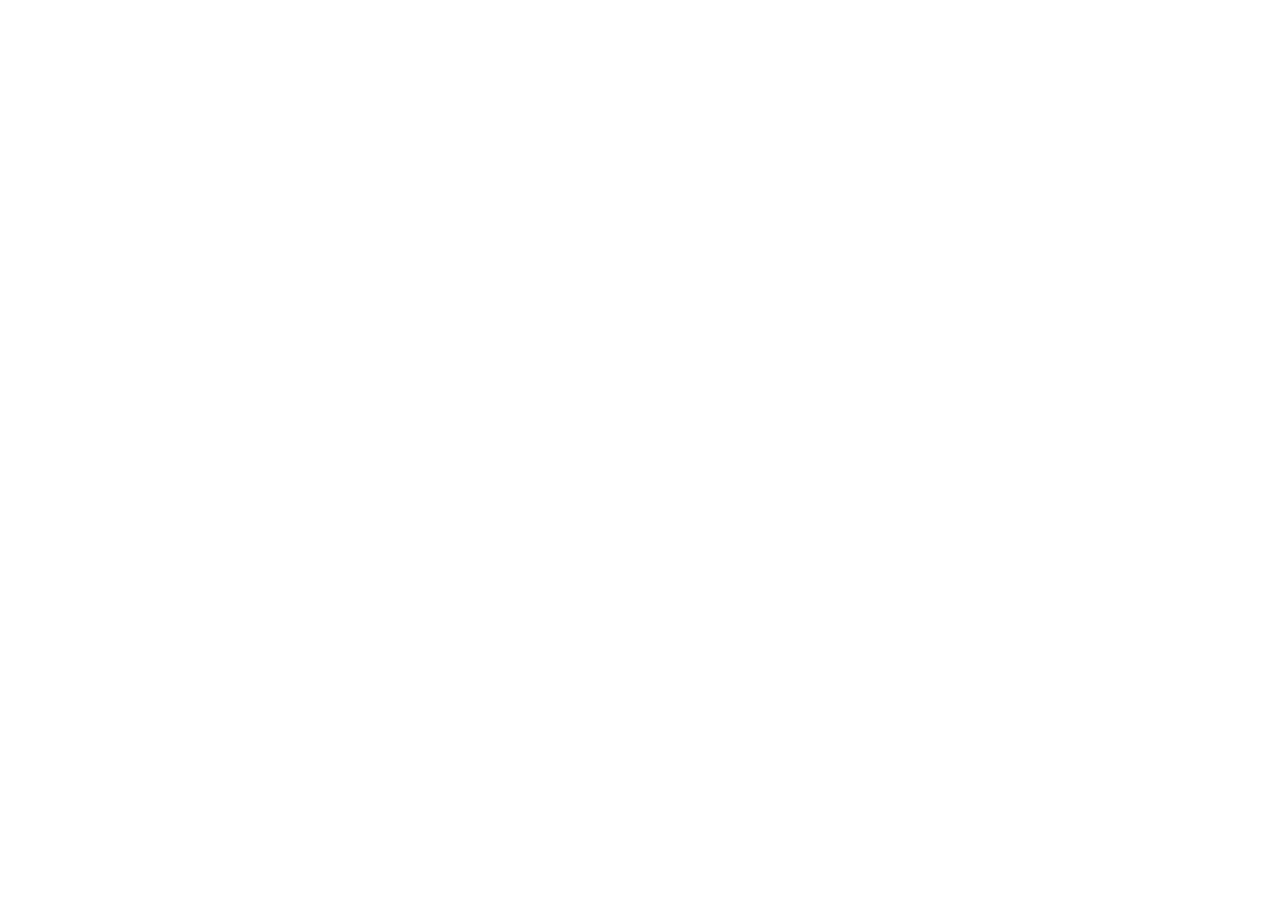
==== home/home.html @ 997076fc "structure yaratd;m" ====
<!DOCTYPE html>
<html lang="en">
<head>
    <meta charset="UTF-8">
    <meta name="viewport" content="width=device-width, initial-scale=1.0">
    <title>Document</title>
    <link rel="stylesheet" href="../header.css">
    <link rel="stylesheet" href="../footer.css">
    <link rel="stylesheet" href="./home.css">
</head>
<body>
    <header></header>
    <main></main>
    <footer></footer>
</body>
</html>
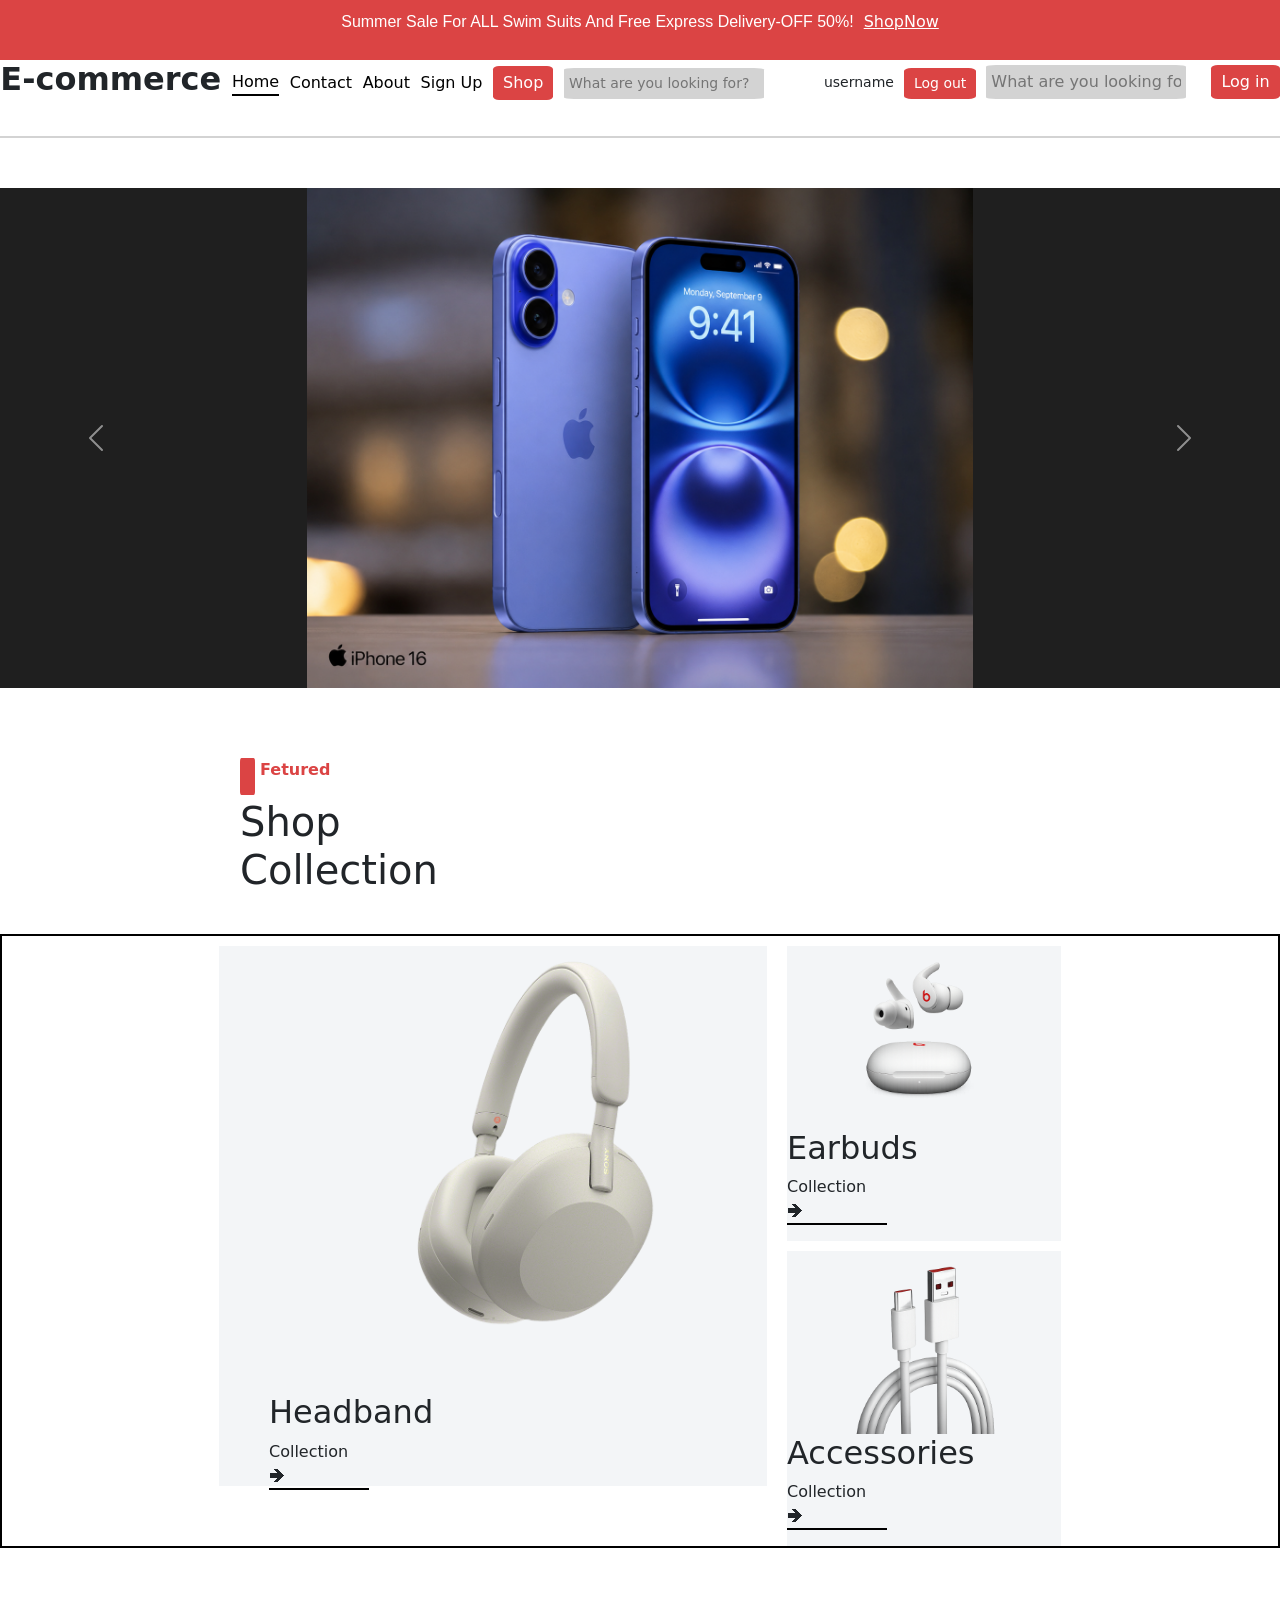
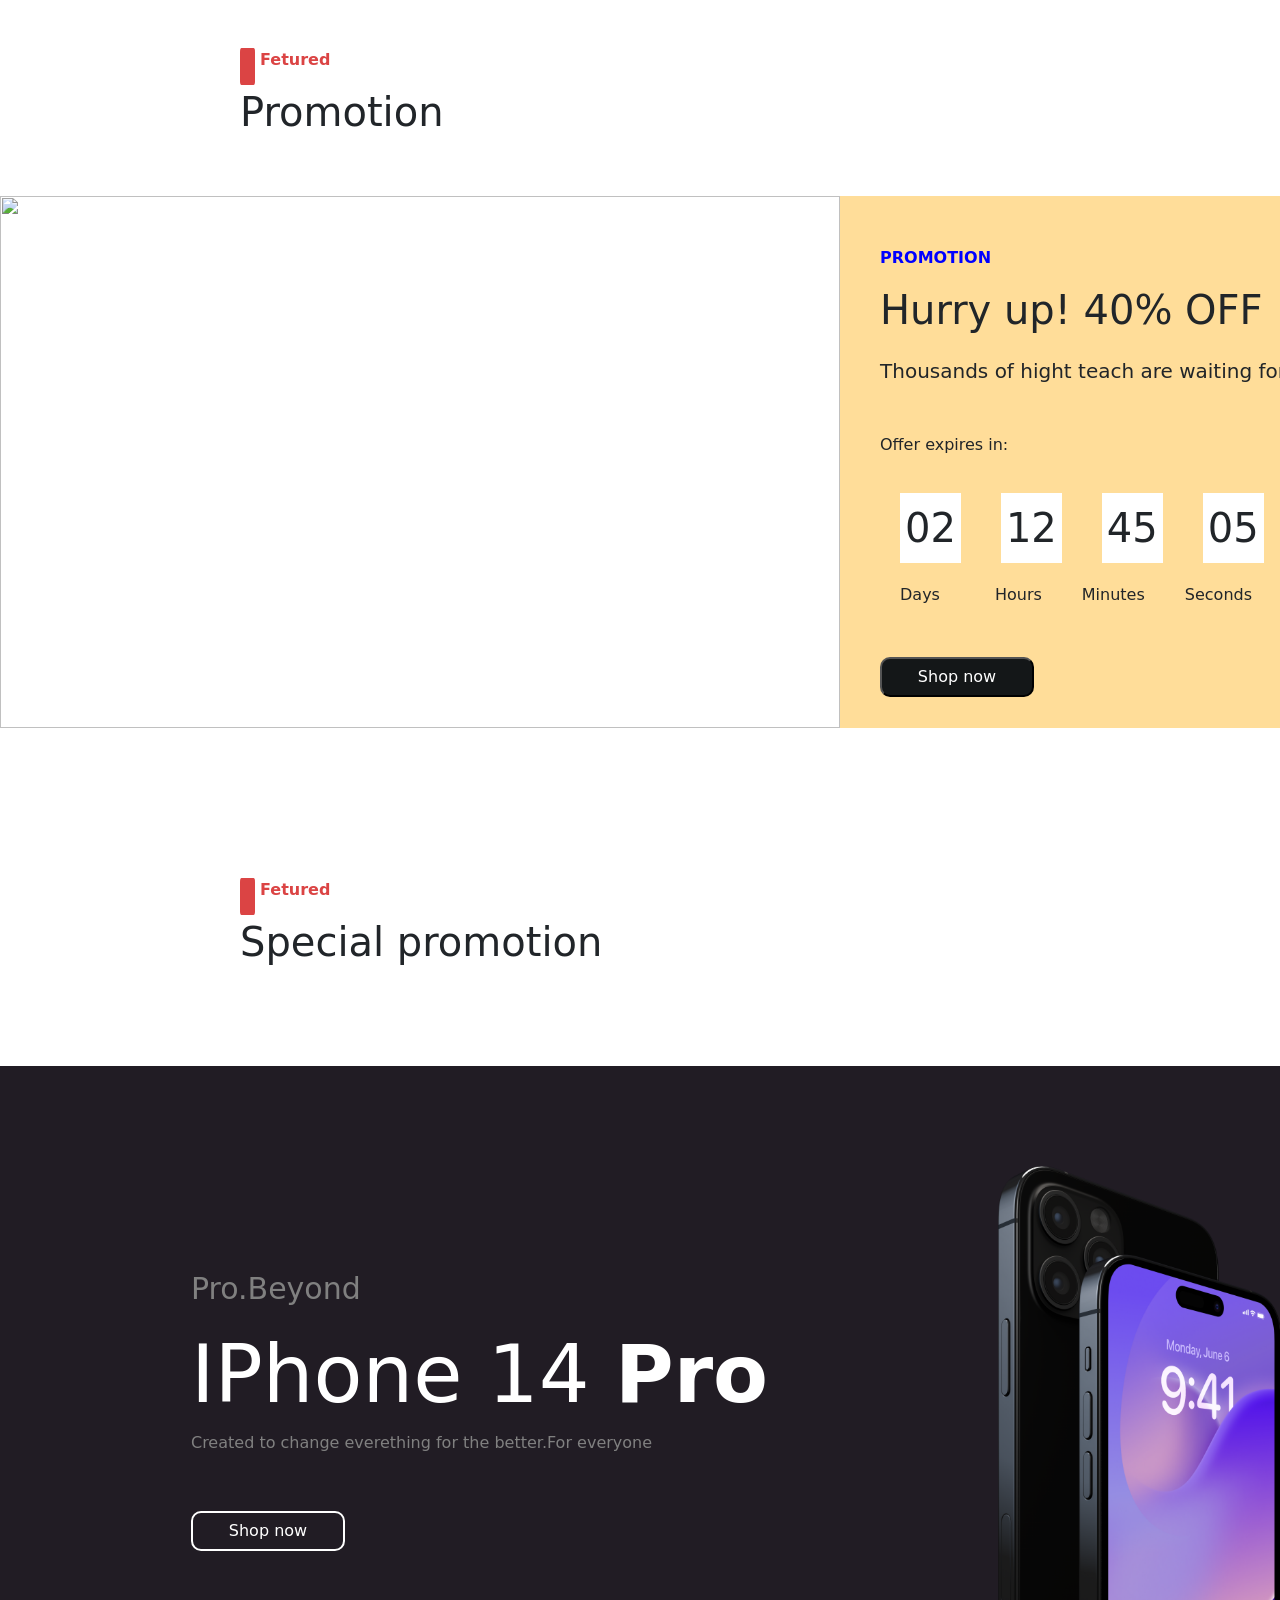
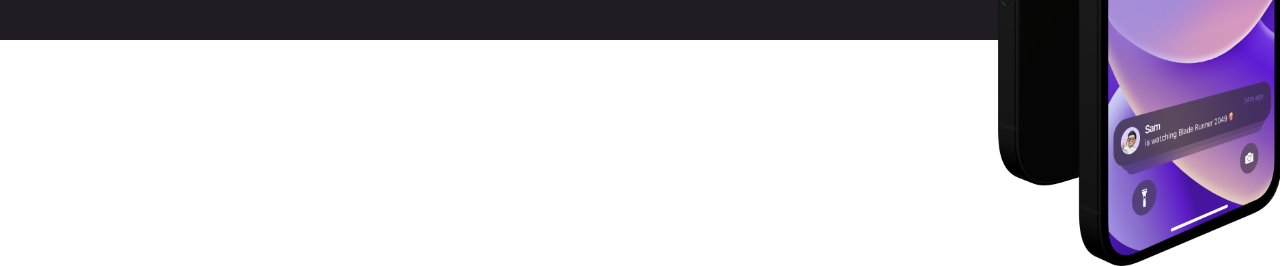
==== commit c7149424: "Home" ====
--- a/home/home.html
+++ b/home/home.html
@@ -1,5 +1,6 @@
 <!DOCTYPE html>
 <html lang="en">
+
 <head>
     <meta charset="UTF-8">
     <meta name="viewport" content="width=device-width, initial-scale=1.0">
@@ -7,10 +8,197 @@
     <link rel="stylesheet" href="../header.css">
     <link rel="stylesheet" href="../footer.css">
     <link rel="stylesheet" href="./home.css">
+    <link href="https://cdn.jsdelivr.net/npm/bootstrap@5.3.3/dist/css/bootstrap.min.css" rel="stylesheet">
+
+    <style>
+
+    </style>
 </head>
+
 <body>
-    <header></header>
-    <main></main>
+    <header class="header">
+        <div class="he-div">
+            <p class="header-p">Summer Sale For ALL Swim Suits And Free Express Delivery-OFF 50%! </p>
+            <a href="" class="he-a">ShopNow</a>
+        </div>
+        <div class="he-div2">
+            <h2 class="nav-h2">E-commerce</h2>
+            <a href="" class="he-a" style="border-bottom: 2px solid black;">Home</a>
+            <a href="" class="he-a">Contact</a>
+            <a href="" class="he-a">About</a>
+            <a href="" class="he-a">Sign Up</a>
+
+            <button class="btn-1">
+                Shop
+            </button>
+            <div class="he-div3">
+                <div class="small">
+                    <input type="text" placeholder="What are you looking for?" class="input-he">
+                    <i class="fa-solid fa-magnifying-glass" class="he-i"></i>
+                    <i class="fa-solid fa-cart-shopping" class="he-i"></i>
+                    <i class="fa-regular fa-user" class="he-1"></i>
+                    <p>username</p>
+                    <button class="btn-1">Log out</button>
+                </div>
+                <div class="small-2">
+                    <input type="text" placeholder="What are you looking for?" class="input-he">
+                    <i class="fa-solid fa-magnifying-glass" class="he-i"></i>
+                    <button class="btn-2">Log in</button>
+                </div>
+            </div>
+        </div>
+
+    </header>
+
+
+    <main>
+        <section class="sec-1">
+            <div id="carouselExample" class="carousel slide">
+                <div class="carousel-inner">
+                    <div class="carousel-item active">
+                        <img src="../home-images/ChatGPT Image Jul 2, 2026, 08_44_27 PM.png" class="d-block w-100"
+                            alt="...">
+                    </div>
+                    <div class="carousel-item">
+                        <img src="../home-images/ChatGPT Image Jul 2, 2026, 08_44_34 PM.png" class="d-block w-100"
+                            alt="...">
+                    </div>
+                    <div class="carousel-item">
+                        <img src="../home-images/ChatGPT Image Jul 2, 2026, 08_49_07 PM.png" class="d-block w-100"
+                            alt="...">
+                    </div>
+                </div>
+                <button class="carousel-control-prev" type="button" data-bs-target="#carouselExample"
+                    data-bs-slide="prev">
+                    <span class="carousel-control-prev-icon" aria-hidden="true"></span>
+                    <span class="visually-hidden">Previous</span>
+                </button>
+                <button class="carousel-control-next" type="button" data-bs-target="#carouselExample"
+                    data-bs-slide="next">
+                    <span class="carousel-control-next-icon" aria-hidden="true"></span>
+                    <span class="visually-hidden">Next</span>
+                </button>
+            </div>
+        </section>
+        <section class="sec-2">
+            <div class="Feautered-di">
+                <div class="mi-Featured-di">
+                    <div class="mini"></div>
+                    <p class="fe-p">Fetured</p>
+                </div>
+
+                <h1 class="small-h1">Shop Collection</h1>
+            </div>
+            <div class="main-con">
+
+                <div class="inner-con1">
+
+                    <div class="in-1">
+                        <img class="img1" src="../home-images/8d64bd31d2eda88ccb4cc71f499a5d94c2a5bd61 (3).png" alt="">
+
+                        <H2>Headband</H2>
+
+                        <p style="border-bottom: 2px solid black; width: 100px;">Collection 🡺</p>
+                    </div>
+                </div>
+                <div class="display-di">
+
+
+                    <div class="inner-con2">
+
+                        <div class="in-2">
+                            <img class="img2" src="../home-images/ChatGPT Image Jul 2, 2026, 10_52_30 PM.png" alt="">
+
+                            <H2>Earbuds</H2>
+
+                            <p style="border-bottom: 2px solid black; width: 100px;">Collection 🡺</p>
+                        </div>
+                    </div>
+                    <div class="inner-con3">
+
+                        <div class="in-3">
+                            <img class="img3" src="../home-images/ChatGPT Image Jul 2, 2026, 10_57_08 PM.png" alt="">
+
+                            <H2>Accessories</H2>
+
+                            <p style="border-bottom: 2px solid black; width: 100px;">Collection 🡺</p>
+                        </div>
+                    </div>
+                </div>
+            </div>
+        </section>
+        <section class="sec-3">
+            <div class="Feautered-di" style="border: none;">
+                <div class="mi-Featured-di">
+                    <div class="mini"></div>
+                    <p class="fe-p">Fetured</p>
+                </div>
+
+                <h1 class="small-h1">Promotion</h1>
+
+                <div class="main-Promotion">
+                    <div class="random1">
+                        <img class="img-promotion" src="../home-images/f98c9f772c9b3581a0a349af00d590d738c52494 (1).jpg"
+                            alt="">
+                    </div>
+
+                    <div class="random2">
+                        <div class="small-promotion">
+                            <p style="color: blue;font-weight: bold;">PROMOTION</p>
+                            <H1>Hurry up! 40% OFF</H1>
+                            <h5 style="margin-top: 25px;">Thousands of hight teach are waiting for you</h5>
+                            <p style="margin-top: 50px;">Offer expires in:</p>
+                            <div class="num">
+                                <div class="Day">
+                                    <p style="font-size: 40px;">02</p>
+                                </div>
+                                <div class="Hours">
+                                    <p style="font-size: 40px;">12</p>
+                                </div>
+                                <div class="Minutes">
+                                    <p style="font-size: 40px;">45</p>
+                                </div>
+                                <div class="Seconds">
+                                    <p style="font-size: 40px;">05</p>
+                                </div>
+                            </div>
+                            <div class="small-p-counter">
+                                <p>Days</p>
+                                <p style="position: relative;left: 15px;">Hours</p>
+                                <p style="position: relative;left: 15px;">Minutes</p>
+                                <p style="position: relative;left: 15px;">Seconds</p>
+                            </div>
+
+                            <button class="button-count">Shop now</button>
+                        </div>
+                    </div>
+                </div>
+        </section>
+        <section class="sec-4">
+              <div class="Feautered-di" style="border: none;width: 500px;margin-top: 150px;">
+                <div class="mi-Featured-di">
+                    <div class="mini"></div>
+                    <p class="fe-p">Fetured</p>
+                </div>
+
+                <h1 class="small-h1">Special promotion</h1>
+                <div class="Spacial-promotion-main">
+                    <div class="special-1">
+                         <p style="color: gray;font-weight: 500;font-size: 30px;">Pro.Beyond</p>
+                         <h1 style="color: white;font-size: 80px;font-weight:lighter;">IPhone 14 <span style="color: white;font-weight:bold;">Pro</span></h1>
+                         <p style="color: gray;">Created to change everething for the better.For everyone</p>
+                         <button class="special-btn">Shop now</button>
+                    </div>
+                    <div class="special-2">
+                      <img src="../home-images/20ae4cc7d95ed194279d337796d951679b146d4a (1).png" class="special-img" alt="">
+                    </div>
+                </div>
+        </section>
+    </main>
     <footer></footer>
+    <script src="https://kit.fontawesome.com/943d87bd3c.js" crossorigin="anonymous"></script>
+
+    <script src="https://cdn.jsdelivr.net/npm/bootstrap@5.3.3/dist/js/bootstrap.bundle.min.js"></script>
 </body>
+
 </html>
--- a/header.css
+++ b/header.css
@@ -0,0 +1,82 @@
+*{
+    margin: 0;
+    padding: 0;
+    box-sizing: border-box;
+}
+
+.header .header-p{
+text-align: center;
+color: white;
+font-family: sans-serif;
+}
+
+.header .he-div{
+   display: flex;
+   justify-content: center; 
+   background-color:#DB4444 ;
+padding: 10px;
+}
+.header .he-a{
+    color: white;
+    margin-left: 10px;
+}
+.header .nav-h2{
+font-weight: 700;
+} 
+
+.he-div2 .btn-1{
+    border: none;
+    padding: 5px 10px;
+    border-radius: 10%;
+    background-color:#DB4444 ;
+    color: white;
+    margin: 0 10px;
+}
+
+.he-div2 .he-a{
+text-decoration-line: none;
+color: black;
+}
+
+.he-div2{
+    display: flex;
+    align-items: center; 
+    justify-content: space-around;
+    padding-bottom: 30px;
+    border-bottom: 2px solid lightgray;
+}
+
+.input-he{
+background-color:lightgray;
+border: none;
+padding: 5px 5px;
+border-radius: 5%;
+width: 200px;
+}
+
+
+.he-div3 i{
+    margin: 10px;
+}
+.he-div3{
+    display: flex;
+}
+
+.he-div3 .small{
+    display: flex;
+    align-items: center;
+}
+.small p{
+    position: relative;
+    top: 7px;
+    
+}
+.btn-2{
+     border: none;
+    padding: 5px 10px;
+    border-radius: 10%;
+    background-color:#DB4444 ;
+    color: white;
+    
+}
+
--- a/home/home.css
+++ b/home/home.css
@@ -0,0 +1,219 @@
+.sec-1 {
+
+    height: 500px;
+    margin-top: 50px;
+
+}
+
+.sec-1 div {
+
+    height: 500px;
+}
+
+.sec-1 img {
+    height: 500px;
+
+    background-color: #1f1f1f;
+    ;
+    object-fit: contain;
+
+}
+
+.sec-2 {
+    margin-top: 70px;
+    margin-bottom: 100px;
+}
+
+.sec-2 .small-h1 {
+    font-weight: 400;
+}
+
+.mini {
+    width: 15px;
+    height: 37px;
+    border-radius: 10%;
+    background-color: #DB4444;
+    margin-right: 5px;
+}
+
+.fe-p {
+    color: #DB4444;
+    font-weight: 600;
+}
+
+.mi-Featured-di {
+    display: flex;
+}
+
+.Feautered-di {
+
+    width: 300px;
+    position: relative;
+    left: 200px;
+    margin: 40px;
+}
+
+.sec-2 .inner-con1 {
+    margin: 10px;
+    width: 548px;
+    height: 540px;
+    background-color: #F3F5F7;
+}
+
+.in-1 {
+    position: relative;
+    bottom: 50px;
+    left: 50px;
+}
+
+.sec-2 .img1 {
+    width: 570px;
+}
+
+.sec-2 .img2 {
+    width: 274px;
+}
+
+.sec-2 .img3 {
+    width: 274px;
+}
+
+.sec-2 .inner-con2 {
+    width: 274px;
+    background-color: #F3F5F7;
+    margin: 10px;
+
+}
+
+.sec-2 .inner-con3 {
+    width: 274px;
+    background-color: #F3F5F7;
+    margin-left: 10px;
+
+}
+
+.sec-2 .display-di {
+    display: flex;
+    flex-direction: column;
+}
+
+.sec-2 .main-con {
+    display: flex;
+    justify-content: center;
+    border: 2px solid black;
+}
+
+.sec-3 .img-promotion {
+    width: 840px;
+    height: 532px;
+
+}
+
+.sec-3 .main-Promotion {
+    position: relative;
+    right: 240px;
+    margin-top: 60px;
+    display: flex;
+}
+
+.sec-3 .small-promotion {
+    background-color: #FFAB0066;
+    padding-left: 40px;
+    padding-top: 50px;
+    width: 681px;
+    height: 532px;
+}
+
+.sec-3 .num {
+    display: flex;
+    align-items: center;
+}
+
+.Day {
+    font-weight: 500;
+    height: 70px;
+    padding: 5px;
+    margin: 20px;
+    background-color: white;
+}
+
+.Hours {
+    font-weight: 500;
+    height: 70px;
+    padding: 5px;
+    margin: 20px;
+    background-color: white;
+}
+
+.Minutes {
+    font-weight: 500;
+    height: 70px;
+    padding: 5px;
+    margin: 20px;
+    background-color: white;
+}
+
+.Seconds {
+    font-weight: 500;
+    height: 70px;
+    padding: 5px;
+    margin: 20px;
+    background-color: white;
+}
+
+.sec-3 .small-p-counter {
+    display: flex;
+
+}
+
+.sec-3 .small-p-counter p {
+    margin: 0 20px;
+}
+
+.button-count {
+    width: 154px;
+    height: 40px;
+    background-color: #141718;
+    color: white;
+    border-radius: 10px;
+    position: relative;
+    top: 50px;
+}
+
+.sec-4 .Spacial-promotion-main{
+    width: 1521px;
+    height: 574px;
+    padding: 100px;
+    background-color: #211C24;
+    position: relative;
+    right: 240px;
+    margin-top: 100px;
+    display: flex;
+    justify-content: space-around;
+}
+
+.sec-4 .special-btn {
+    border-radius: 10px;
+    border: 2px solid white ;
+    width: 154px;
+    height: 40px;
+    background-color: #211C24;
+    color: white;
+    text-align: center;
+    margin-top: 40px;
+}
+.sec-4 .special-1{
+    margin-top: 100px;
+}
+.sec-4 .special-2{
+    width: 380px;
+    height: 700px;
+    
+}
+.sec-4 .special-img{
+width: 100%;
+height: 100%;
+object-fit: contain;
+overflow: clip;
+
+}
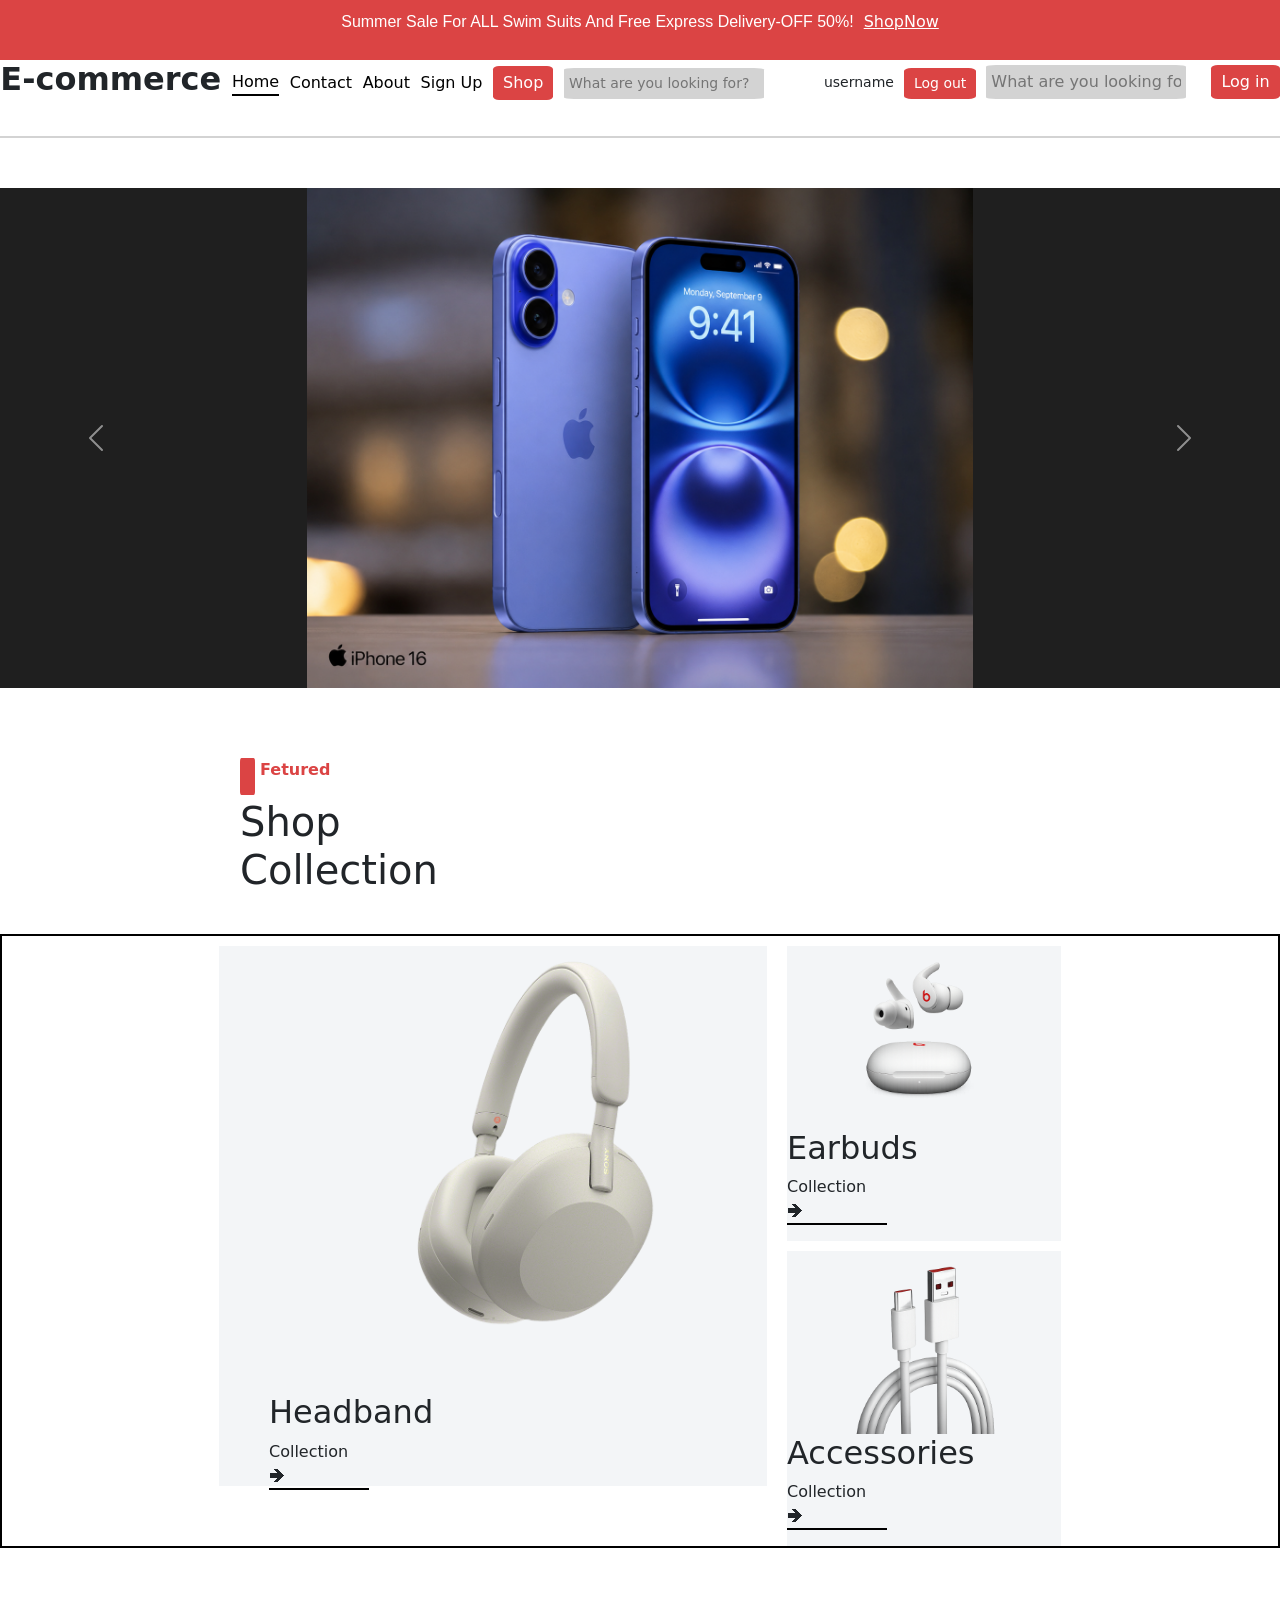
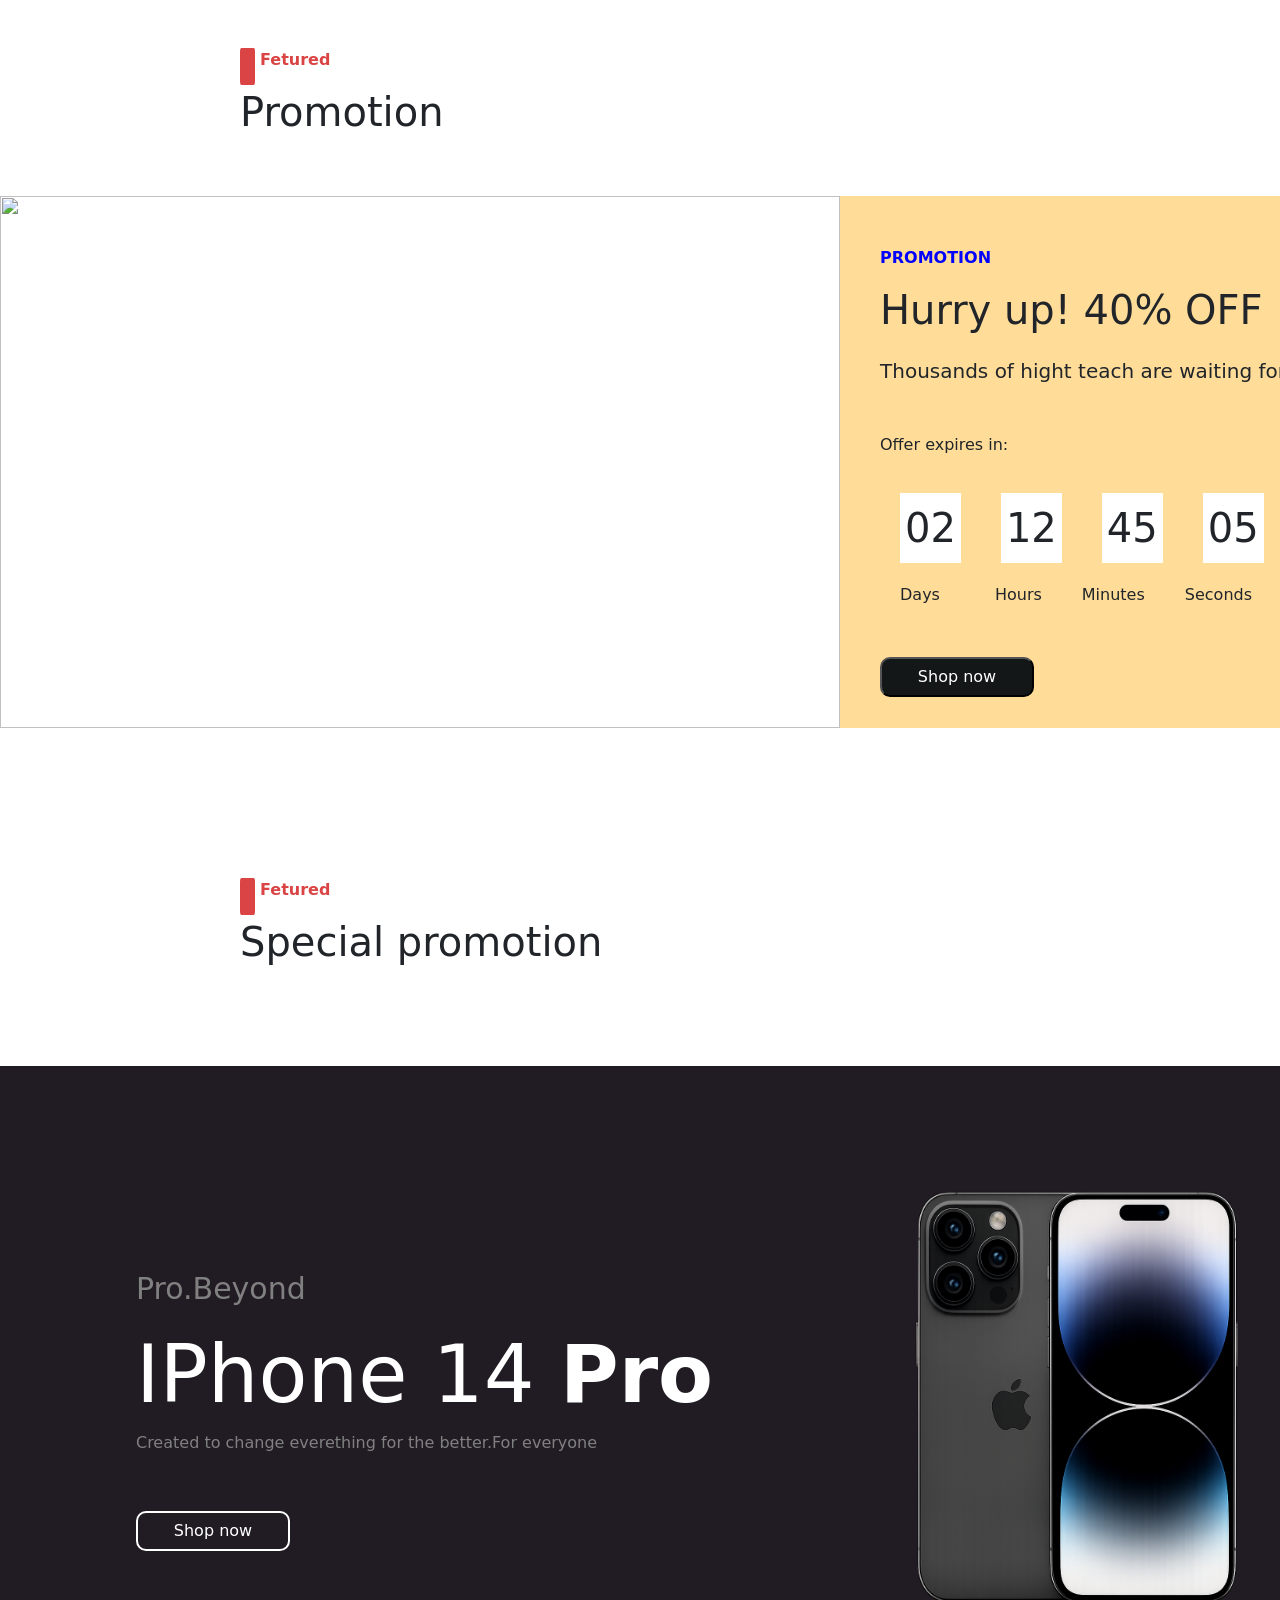
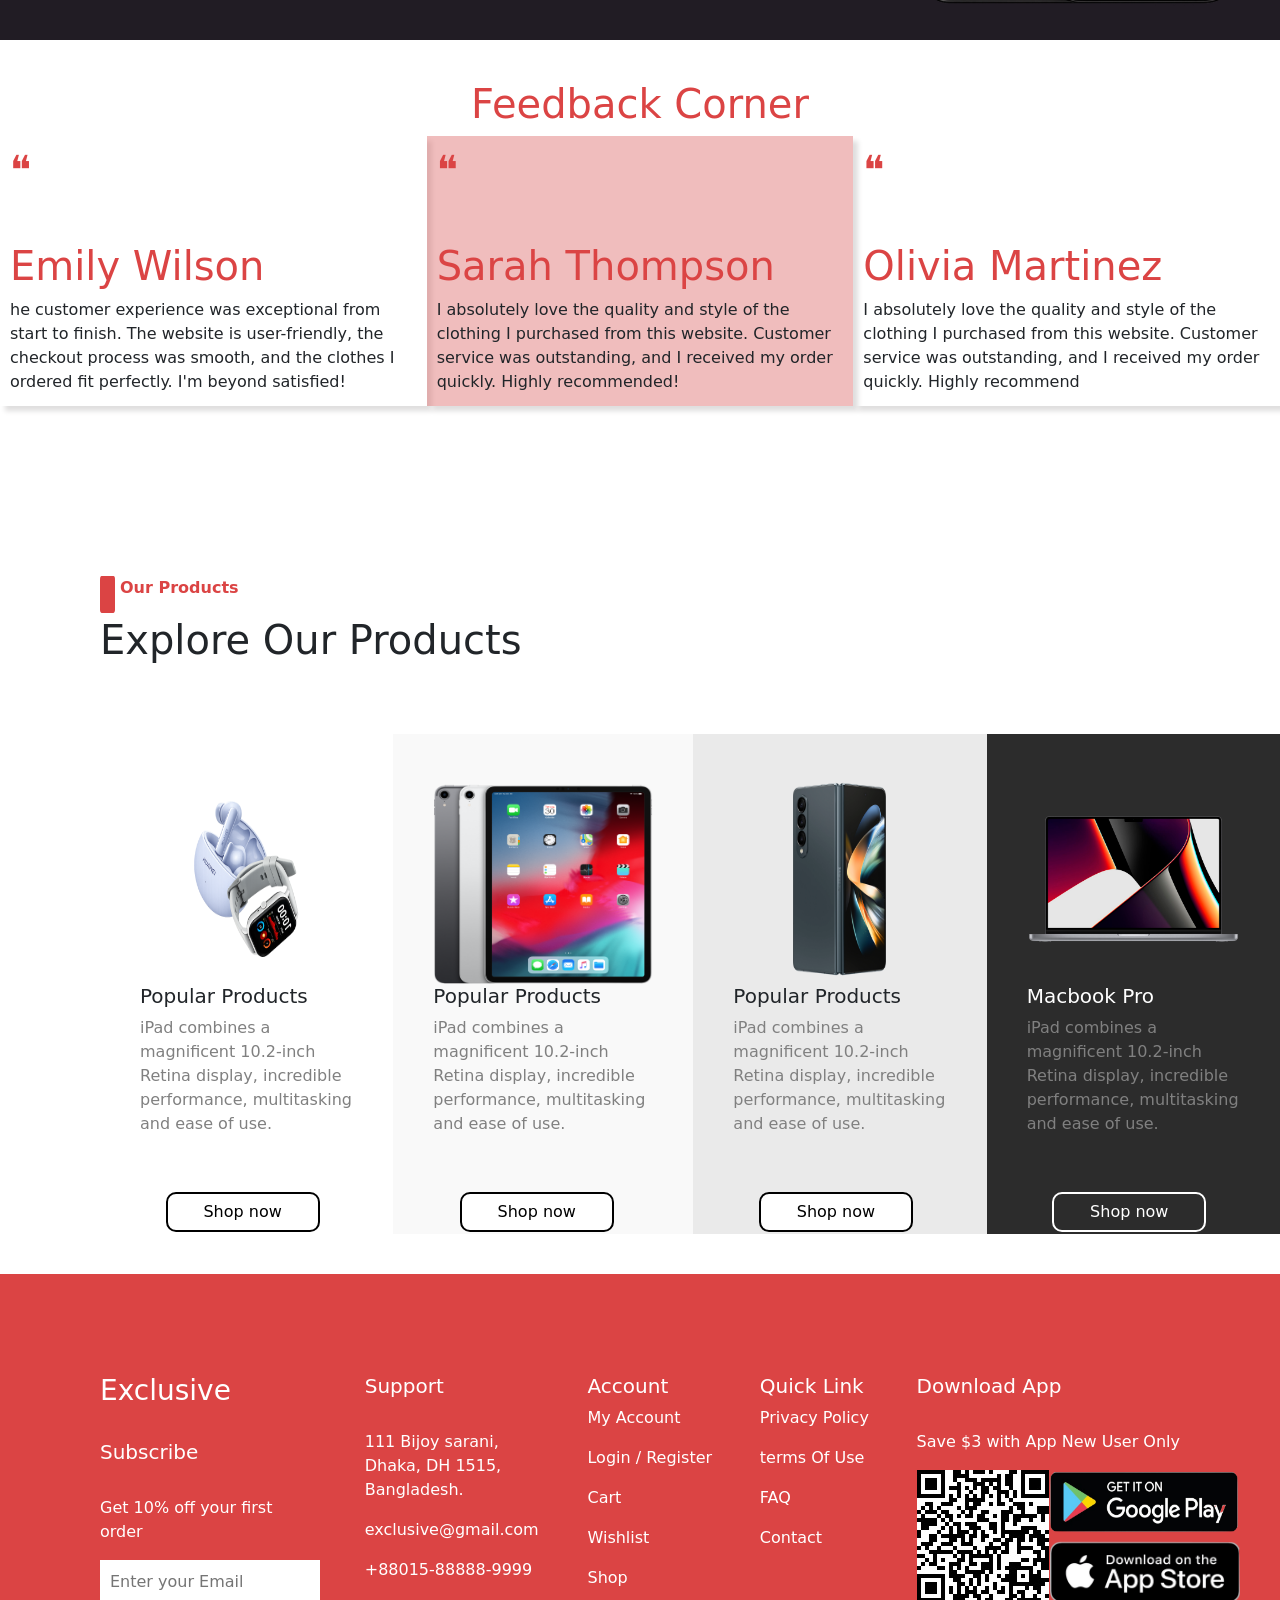
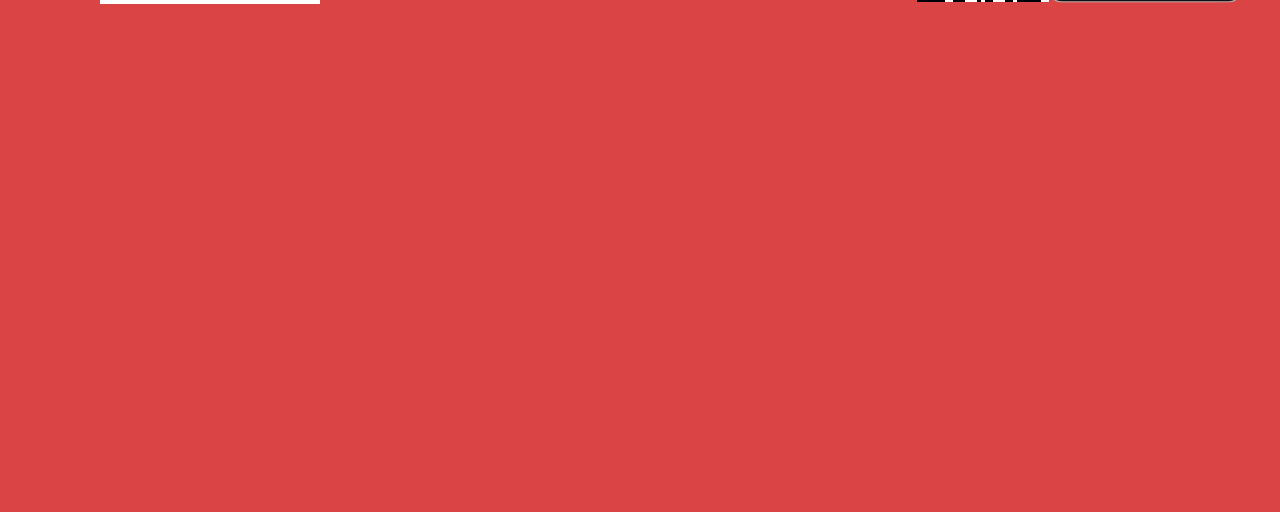
==== commit fcaab0fe: "footer" ====
--- a/home/home.html
+++ b/home/home.html
@@ -175,7 +175,7 @@
                 </div>
         </section>
         <section class="sec-4">
-              <div class="Feautered-di" style="border: none;width: 500px;margin-top: 150px;">
+            <div class="Feautered-di" style="border: none;width: 500px;margin-top: 150px;">
                 <div class="mi-Featured-di">
                     <div class="mini"></div>
                     <p class="fe-p">Fetured</p>
@@ -184,18 +184,153 @@
                 <h1 class="small-h1">Special promotion</h1>
                 <div class="Spacial-promotion-main">
                     <div class="special-1">
-                         <p style="color: gray;font-weight: 500;font-size: 30px;">Pro.Beyond</p>
-                         <h1 style="color: white;font-size: 80px;font-weight:lighter;">IPhone 14 <span style="color: white;font-weight:bold;">Pro</span></h1>
-                         <p style="color: gray;">Created to change everething for the better.For everyone</p>
-                         <button class="special-btn">Shop now</button>
+                        <p style="color: gray;font-weight: 500;font-size: 30px;">Pro.Beyond</p>
+                        <h1 style="color: white;font-size: 80px;font-weight:lighter;">IPhone 14 <span
+                                style="color: white;font-weight:bold;">Pro</span></h1>
+                        <p style="color: gray;">Created to change everething for the better.For everyone</p>
+                        <button class="special-btn">Shop now</button>
                     </div>
                     <div class="special-2">
-                      <img src="../home-images/20ae4cc7d95ed194279d337796d951679b146d4a (1).png" class="special-img" alt="">
-                    </div>
-                </div>
-        </section>
+                        <img src="../home-images/ChatGPT Image Jul 3, 2026, 08_33_49 PM.png" class="special-img" alt="">
+                    </div>
+                </div>
+        </section>
+        <section class="sec-5">
+            <h1 style="text-align: center;color: #DB4444;">Feedback Corner</h1>
+            <div class="Feed-main">
+                <div class="Feedback-1">
+                    <h1 style="color: #DB4444;">
+                        ❝<br><br>
+                        Emily Wilson
+                    </h1>
+                    <p style="text-align: start;">he customer experience was exceptional from start to finish. The
+                        website is user-friendly, the checkout process was smooth, and the clothes I ordered fit
+                        perfectly. I'm beyond satisfied!</p>
+                </div>
+                <div class="Feedback-2">
+                    <h1 style="color: #DB4444;">
+                        ❝<br><br>
+                        Sarah Thompson
+                    </h1>
+                    <p style="text-align: start;">I absolutely love the quality and style of the clothing I purchased
+                        from this website. Customer service was outstanding, and I received my order quickly. Highly
+                        recommended!</p>
+                </div>
+                <div class="Feedback-3">
+                    <h1 style="color: #DB4444;">
+                        ❝<br><br>
+                        Olivia Martinez
+                    </h1>
+                    <p style="text-align: start;">I absolutely love the quality and style of the clothing I purchased
+                        from this website. Customer service was outstanding, and I received my order quickly. Highly
+                        recommend</p>
+                </div>
+            </div>
+        </section>
+        <section class="sec-6">
+    <div class="mi-Featured-di">
+        <div class="mini"></div>
+        <p class="fe-p">Our Products</p>
+    </div>
+
+    <h1 class="small-h1">Explore Our Products</h1>
+
+    <div class="Products-display">
+
+        <div class="product-1">
+            <img src="../home-images/ChatGPT Image Jul 3, 2026, 09_20_51 PM.png" alt="">
+            <h5>Popular Products</h5>
+            <p>
+                iPad combines a magnificent 10.2-inch Retina display, incredible performance, multitasking and ease of use.
+            </p>
+            <button class="product-btn">Shop now</button>
+        </div>
+
+        <div class="product-1" style="background-color: #F9F9F9;">
+            <img src="../home-images/03f88b4cbe5df929ebde7688c573f3bf280a1c07 (1).png" alt="" style="width: 220px;">
+            <h5>Popular Products</h5>
+            <p>
+                iPad combines a magnificent 10.2-inch Retina display, incredible performance, multitasking and ease of use.
+            </p>
+            <button class="product-btn">Shop now</button>
+        </div>
+
+        <div class="product-1" style="background-color: #EAEAEA;">
+            <img src="../home-images/42ede37f5b7179151ff1aece13de5d13a9577763 (1).png" alt="">
+            <h5>Popular Products</h5>
+            <p>
+                iPad combines a magnificent 10.2-inch Retina display, incredible performance, multitasking and ease of use.
+            </p>
+            <button class="product-btn">Shop now</button>
+        </div>
+
+        <div class="product-1" style="background-color: #2C2C2C;">
+            <img src="../home-images/841a21892886e7ecb5d47ea5c6ae4bebd8ac7b6a (1).png" alt="">
+            <h5  id="pro-h5">Macbook Pro</h5>
+            <p>
+                iPad combines a magnificent 10.2-inch Retina display, incredible performance, multitasking and ease of use.
+            </p>
+            <button class="product-btn-special" >
+                Shop now
+            </button>
+        </div>
+
+    </div>
+</section>
     </main>
-    <footer></footer>
+    <footer>
+        <div class="Exclusive">
+            <h3>Exclusive</h3><br>
+            <h5>Subscribe</h5><br>
+            <p>Get 10% off your first order</p>
+            <input type="email" name="footer-email" id="footer-email" placeholder="Enter your Email">
+            <i class="fa-regular fa-paper-plane ficon-1" ></i>
+        </div>
+        <div class="support">
+    <h5>Support</h5><br>
+    <p>111 Bijoy sarani, Dhaka, DH 1515, Bangladesh.</p>
+    <p>exclusive@gmail.com</p>
+    <p>+88015-88888-9999</p>
+    <br>
+
+        </div>
+        <div class="account">
+   <h5>Account</h5>
+    <p>My Account</p>
+    <p>Login / Register</p>
+    <p>Cart</p>
+    <p>Wishlist</p>
+    <p>Shop</p>
+    <br> 
+        </div>
+        <div class="quick-link">
+            <h5>Quick Link</h5>
+    <p>Privacy Policy</p>
+    <p>terms Of Use </p>
+    <p>FAQ</p>
+    <p>Contact</p>
+        </div>
+        <div class="download-app">
+            <h5>Download App</h5><br>
+            <p>Save $3 with App New User Only</p>
+            <div class="mi-down1">
+                <img src="../home-images/991387c05dd6d44594e01b675513068803e2426d (1).jpg" alt="" class="foo-img1">
+             
+            <div class="mi-down2">
+             <img src="../home-images/a61d4c7110b18ab55a1e1a07ebf54a46ebb07284 (1).png" alt="" class="foo-img2">
+            </div>
+            <div class="mi-down3">
+             <img src="../home-images/38932d5accb54c528f9bcf326ca48ea29bd6d890 (1).png" alt="" class="foo-img3">
+            </div>
+            <div class="fo-icons">
+                   <i class="fa-brands fa-facebook-f"></i>
+                <i class="fa-brands fa-twitter"></i>
+                <i class="fa-brands fa-instagram"></i>
+                <i class="fa-brands fa-linkedin"></i>
+            </div>
+            </div>
+        </div>
+    </footer>
     <script src="https://kit.fontawesome.com/943d87bd3c.js" crossorigin="anonymous"></script>
 
     <script src="https://cdn.jsdelivr.net/npm/bootstrap@5.3.3/dist/js/bootstrap.bundle.min.js"></script>
--- a/footer.css
+++ b/footer.css
@@ -0,0 +1,46 @@
+
+footer{
+    background-color: #DB4444;
+    padding: 100px;
+    color: white;
+    margin-top: 40px;
+    display: flex;
+    justify-content: space-between;
+    align-items: start;
+}
+
+footer input{
+    border: white;
+    padding: 10px;
+}
+.ficon-1{
+position: relative;
+bottom: 35px;
+left: 160px;
+color: black;
+font-size: 20px;
+}
+footer .Exclusive{
+    width: 217px;
+
+}
+.support{
+    width: 175px;
+    height: 180px;
+}
+.foo-img2{
+    width: 210px;
+    height: 230px;
+    position: relative;
+    bottom: 215px;
+    left: 122px;
+    
+}
+.foo-img3{
+    height: 180px;
+    width: 190px;
+    position: relative;
+    bottom: 350px;
+    left: 133px;
+    
+}
--- a/home/home.css
+++ b/home/home.css
@@ -180,7 +180,7 @@
     top: 50px;
 }
 
-.sec-4 .Spacial-promotion-main{
+.sec-4 .Spacial-promotion-main {
     width: 1521px;
     height: 574px;
     padding: 100px;
@@ -194,7 +194,7 @@
 
 .sec-4 .special-btn {
     border-radius: 10px;
-    border: 2px solid white ;
+    border: 2px solid white;
     width: 154px;
     height: 40px;
     background-color: #211C24;
@@ -202,18 +202,107 @@
     text-align: center;
     margin-top: 40px;
 }
-.sec-4 .special-1{
+
+.sec-4 .special-1 {
     margin-top: 100px;
 }
-.sec-4 .special-2{
-    width: 380px;
-    height: 700px;
-    
-}
-.sec-4 .special-img{
-width: 100%;
-height: 100%;
-object-fit: contain;
-overflow: clip;
-
-}
+
+.sec-4 .special-2 {
+    position: relative;
+
+    width: 600px;
+    height: 440px;
+
+}
+
+.sec-4 .special-img {
+    width: 100%;
+    height: 100%;
+
+}
+
+.sec-5 .Feedback-1 {
+    padding: 10px;
+    width: 434px;
+    height: 270px;
+    box-shadow: rgb(223, 222, 222) 5px 5px 5px;
+}
+
+.sec-5 .Feedback-2 {
+    padding: 10px;
+    width: 434px;
+    height: 270px;
+    background-color: #E075757A;
+    box-shadow: rgb(223, 222, 222) 5px 5px 5px;
+}
+
+.sec-5 .Feedback-3 {
+    padding: 10px;
+    width: 434px;
+    height: 270px;
+    box-shadow: rgb(223, 222, 222) 5px 5px 5px;
+}
+
+.sec-5 .Feed-main {
+    display: flex;
+    justify-content: space-around;
+    align-items: center;
+}
+
+.sec-6 {
+    margin-top: 170px;
+    margin-left: 100px;
+}
+
+.sec-6 .product-1 {
+
+    width: 300px;
+    height: 500px;
+    padding: 40px;
+
+}
+
+.sec-6 img {
+    width: 100%;
+    height: 50%;
+}
+
+.sec-6 .Products-display p {
+    color: gray;
+}
+
+.sec-6 .product-btn {
+    border-radius: 10px;
+    border: 2px solid black;
+    width: 154px;
+    height: 40px;
+    background-color: white;
+    color: black;
+    text-align: center;
+    margin-top: 40px;
+    position: relative;
+    left: 12%;
+}
+
+.sec-6 .Products-display {
+    display: flex;
+    justify-content: space-around;
+    margin-top: 70px;
+}
+
+#pro-h5 {
+    color: white;
+}
+
+.product-btn-special{
+ border-radius: 10px;
+    border: 2px solid white;
+    width: 154px;
+    height: 40px;
+    background-color: #2C2C2C;
+    color: white;
+    text-align: center;
+    margin-top: 40px;
+    position: relative;
+    left: 12%;
+}
